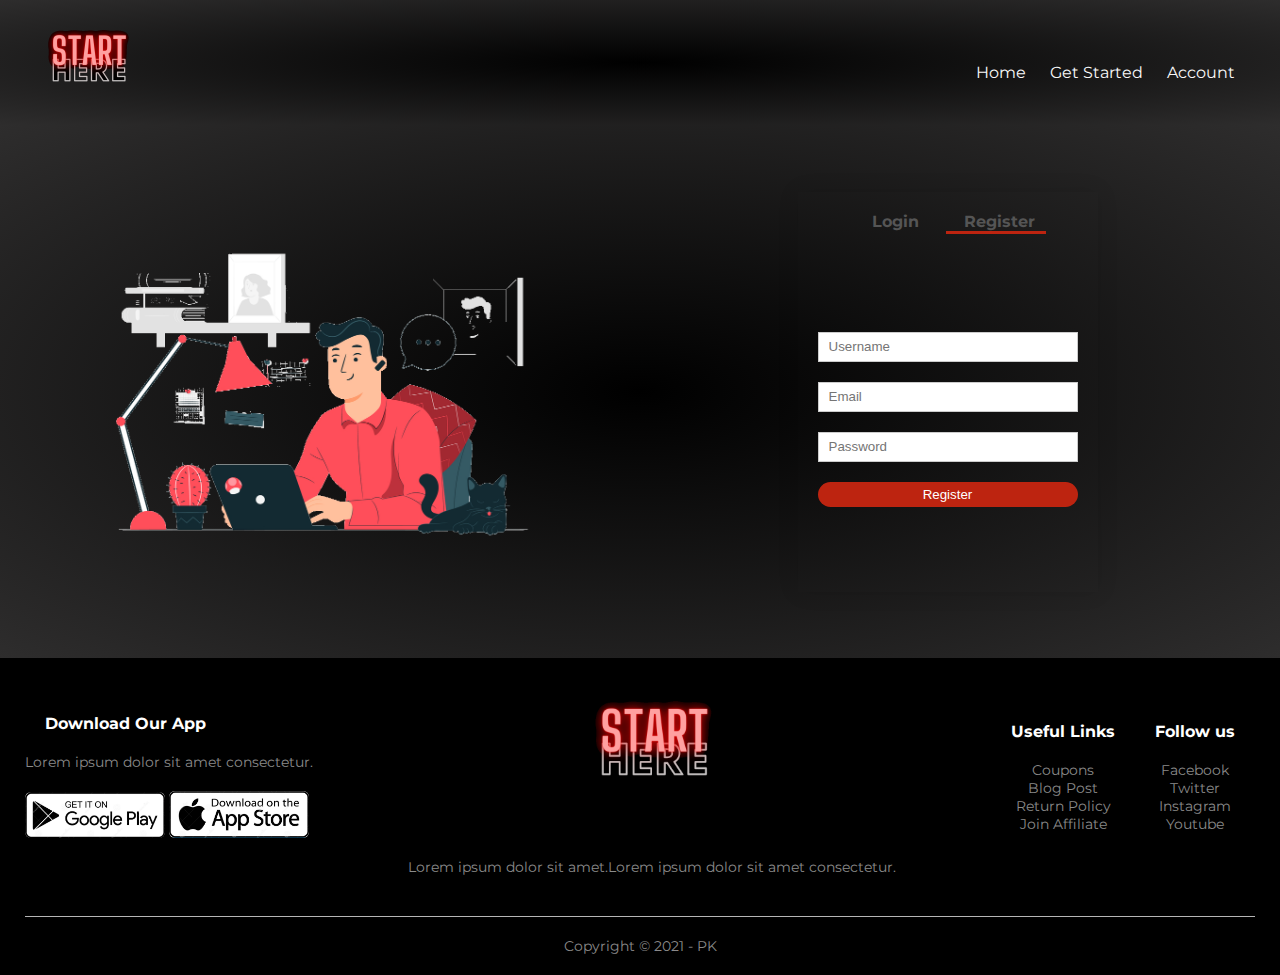
==== BL_Hackathon/loginPage.html @ e523d8de "home page and about page done" ====
<html lang="en">
<head>
    <meta charset="UTF-8">
    <meta name="viewport" content="width=device-width, initial-scale=1.0">
    <title>Start Here</title>
    <link rel="stylesheet" href="landingPage.css">
    <link href="https://fonts.googleapis.com/css2?family=Montserrat:ital,wght@0,300;0,400;0,800;1,500&display=swap" rel="stylesheet">
    <link rel="stylesheet" href="https://use.fontawesome.com/releases/v5.14.0/css/all.css" integrity="sha384-HzLeBuhoNPvSl5KYnjx0BT+WB0QEEqLprO+NBkkk5gbc67FTaL7XIGa2w1L0Xbgc" crossorigin="anonymous">
</head>
<body>
    <div class="header">
    <div class="container">
        <div class="navbar">
            <div class="logo">
                <img src="logologo.png" width = "125px">
            </div>
            <nav>
                <ul id="MenuItems">
                    <li><a href="index.html">Home</a></li>
                    <li><a href="GetStarted.html">Get Started</a></li>
                    <li><a href="loginPage.html">Account <i class="fas fa-user"></i></a></li>
                </ul>
            </nav>
            <li style="list-style: none;" class="menu-icon" onclick="menutoggle()"><i class="fas fa-bars"></i></li>
        </div>
    </div>
</div>

<!-- ----------- ACCOUNT PAGE ----------- -->
<div class="account-page">
    <div class="container">
        <div class="row">
            <div class="col-2">
                <img src="login.png" width="100%">
            </div>
            <div class="col-2">
                <div class="form-container">
                    <div class="form-btn">
                        <span onclick="login()">Login</span>
                        <span onclick="register()">Register</span>
                        <hr id="Indicator">
                    </div>

                    <form id="LoginForm">
                        <input type="text" placeholder="Username">
                        <input type="current-password" placeholder="Password">
                        <button type="submit" class="btn">Login</button>
                        <a href="">Forgot password</a>
                    </form>

                    <form id="RegForm">
                        <input type="text" placeholder="Username">
                        <input type="email" placeholder="Email">
                        <input type="current-password" placeholder="Password">
                        <button type="submit" class="btn">Register</button>

                    </form>
                </div>
            </div>
        </div>
    </div>
</div>







   <!-------- FOOTER --------->
   <div class="footer">
       <div class="container">
           <div class="row">
               <div class="footer-col-1">
                   <h3>Download Our App</h3>
                   <p>Lorem ipsum dolor sit amet consectetur.</p>
                   <div class="app-logo">
                    <img src="App1.png">
                    <img src="App2.png">
                </div>
               </div>
               <div class="footer-col-2">
                <img src="logologo.png" width="170px">
                <p>Lorem ipsum dolor sit amet.Lorem ipsum dolor sit amet consectetur.</p>
              </div>
             <div class="footer-col-3">
                <div class="txt">
                <h3>Useful Links</h3>
                <ul>
                    <li>Coupons</li>
                    <li>Blog Post</li>
                    <li>Return Policy</li>
                    <li>Join Affiliate</li>
                </ul>
                </div>
                <div class="txt">
                    <h3>Follow us</h3>
                    <ul>
                        <li>Facebook</li>
                        <li>Twitter</li>
                        <li>Instagram</li>
                        <li>Youtube</li>
                    </ul>
                 </div>
            </div>
       </div>
       <hr>
       <p class="copyright">Copyright &#169 2021 - PK</p>
   </div>


<script src="landingPage.js"></script>
</body>
</html>
---- BL_Hackathon/landingPage.css ----
* {
    margin: 0;
    padding: 0;
    box-sizing: border-box;
    /* background-color: black; */
}
body{
    font-family: 'Montserrat', sans-serif;
}
.navbar {
    display: flex;
    align-items: center;
    /* padding: 20px; */
    padding: 0px;
}
nav {
    flex: 1;
    text-align: right;
}
nav ul {
    display: inline-block;
    list-style-type: none;
}
nav ul li{
    display: inline-block;
    margin-right: 20px;
}
a{
    text-decoration: none;
    color: rgb(248, 248, 248);
}
h1{
    color:rgb(248, 248, 248);
}
p{
    color: rgb(248, 248, 248);
}
.container{
    max-width: 1300px;
    margin: auto;
    padding-left: 25px;
    padding-right: 25px;
}
.row{
    display: flex;
    align-items: center;
    flex-wrap: wrap;
    justify-content: space-around;
}
.col-2 {
    /* padding-left: 40px; */
    flex-basis: 50%;
    min-width: 300px;
}
.col-2 img{
    max-width: 90%;
    padding: 50px 0px;
    margin-left: 40px;
    width: 500px;
}
.col-2 h1 {
    font-size: 50px;
    line-height: 60px;
    margin: 25px 0;
}
.btn{
    padding: 5px;
    display: inline-block;
    background: #bd2410;
    color: #fff ;
    margin: 30px 0;
    border-radius: 30px;
}
.btn:hover{
    background: #563434;
}
.header{
    background: radial-gradient(#000, rgb(46, 45, 45)) ;
}
.header .row{
    margin-top: 70px;
}
.categories{
    margin: 70px 0;
}
.col-3{
    justify-content: center;
    flex-basis: auto;
    min-width: 250px;
    margin-bottom: 30px;
}

.small-container{
    max-width: 1080px;
    margin: auto;
    padding-left: 25px;
    padding-right: 25px;
}
.col-4{
    flex-basis: 25%;
    padding: 10px;
    min-width: 200px;
    margin-bottom: 50px;
    transition: transform 0.5s;
}
.title{
    text-align: center;
    margin: 0 auto 80px;
    position: relative;
    line-height: 60px;
    color: #555;
}
.title::after{
    content: '';
    background: #bd2410;
    width: 80px;
    height: 5px;
    border-radius: 5px;
    position: absolute;
    bottom: 0;
    left: 50%;
    transform: translateX(-50%);
}
h5{
    color: #555;
    font-weight: normal;
}
.col-4 p{
    font-size: 14px;
}
.rating i {
    color: #bd2410;
}
.col-4:hover{
    transform: translateY(-5px);
}
/* --------OFFER------ */
/* .offer{
    background: radial-gradient(ellipse at center, rgba(246,246,246,1) 0%, rgba(255,255,255,1) 0%, rgba(255,255,255,1) 72%, rgba(237,237,237,1) 89%, rgba(237,237,237,1) 100%);
    margin-top: 80px;
    padding: 30px 0;
}
.col-2 .offer-img{
    padding: 50px;
}
small{
    color: #555;
} */
/* --------TESTIMONIAL---------- */

.testimonial{
    padding-top: 100px;
}
.testimonial .col-4{
    /* justify-content: center;
    text-align: center; */
    padding: 40px 20px;
    box-shadow: 0 0 20px 0px rgba(0,0,0,0.1);
    cursor: pointer;
}
.testimonial .col-4 img{
    width: 50px;
    margin-top: 20px;
    border-radius: 50%;
}
.testimonial .col-4:hover{
    transform: translateY(-10px);
}
.center-text{
    justify-content: center;
    text-align: center;
}
.fa-quote-left{
    font-size: 34px;
    color: #bd2410;
}
.col-4 p{
    font-size: 12px;
    margin: 12px 0;
    color: #777;
}
.testimonial .col-4 h3{
    font-weight: 600;
    color: #555;
    font-size: 16px;
}

/* ------- BRANDS ------- */
.brands{
    margin: 50px auto;
}
.col-5{
    width: 120px;
}
.col-5 img{
    width: 100%;
    cursor: pointer;
    filter: grayscale(100%);
}
.col-5 img:hover{
    filter: grayscale(0);
}

/* ---------- FOOTER ---------- */
.footer{
    background: #000;
    color: #8a8a8a;
    font-size: 14px;
    padding: 0px 0 20px;
    margin: 0;
}
.footer p{
    color: #8a8a8a;
}
.footer h3{
    color: #fff;
    margin: 20px;
}
.footer-col-1, .footer-col-2, .footer-col-3, .footer-col-4{
    min-width: 250px;
    margin-bottom:20px ;
}
.footer-col-2{
    flex: 1;
    text-align: center;
}
.footer-col-2 img{
    width: 180px;
    margin-bottom: 20px;
}
/* .footer-col-3 ul, .footer-col-4 ul{
    list-style: none;
    flex-basis: 12%;
    text-align: center;
} */
.footer-col-3{
    display: flex;
    text-align: center;
}
.footer-col-3 ul{
    list-style: none;
}
.app-logo{
    margin-top: 20px;
}
.app-logo img{
    width: 140px;
    border-radius: 6px; /*additional*/
}
.footer hr{
    border:none;
    background: #b5b5b5;
    height: 1px;
    margin: 20px 0;
}
.copyright{
    text-align: center;
}
/* .fas{
    width: 28px;
    margin-left: 20px;
    display: none;
} */

.menu-icon{
    width: 28px;
    margin-left: 20px;
    display: none;
}


/* -----------ACCOUNT PAGE------------ */
.account-page{
    padding: 50px 0;
    background: radial-gradient(#000, rgb(46, 45, 45)) ;
}
.form-container{
    /* background: radial-gradient(ellipse at center, rgba(246,246,246,1) 0%, rgba(255,255,255,1) 0%, rgba(255,255,255,1) 72%, rgba(237,237,237,1) 89%, rgba(237,237,237,1) 100%); */
    width: 300px;
    height: 400px;
    position: relative;
    text-align: center;
    padding: 20px 0;
    margin: auto;
    box-shadow: 0 0 20px 0px rgba(0,0,0,0.1);
    overflow: hidden;
}
.form-container span{
    font-weight: bold;
    padding: 0 10px;
    color: #555;
    cursor: pointer;
    width: 100px;
    display: inline-block;
}
.form-btn{
    display: inline-block;
}
.form-container form{
    max-width: 300px;
    padding: 0 20px;
    position: absolute;
    top: 130px;
    transition: transform 1s;
}
form input{
    width: 100%;
    height: 30px;
    margin: 10px 0;
    padding: 0 10px;
    border: 1px solid #ccc;
}
form .btn{
    width: 100%;
    border: none;
    cursor: pointer;
    margin: 10px 0;
}
form .btn:focus{
    outline: none;
}
#LoginForm{
    left: -300px;
}
#RegForm{
    left: 0;
}
form a{
    font-size: 12px;
}
#Indicator{
    width: 100px;
    border: none;
    background: #bd2410;
    height: 3px;
    /* margin-top: 80px; */
    transform: translateX(100px);
    transition: transform 1s;
}

/* ---------- CONTACT PAGE ----------- */

.contact{
    margin: 70px 0;
    background: radial-gradient(ellipse at center, rgba(246,246,246,1) 0%, rgba(255,255,255,1) 0%, rgba(255,255,255,1) 72%, rgba(237,237,237,1) 89%, rgba(237,237,237,1) 100%);
}
input{
    width: 300px;
    height: 30px;
    margin-bottom: 15px;
}
textarea{
    width: 300px;
    height: 90px;
}


/* ---------- ABOUT PAGE --------- */

.aboutInfo{
    padding: 20px 20px;
    /* background: radial-gradient(circle, rgba(226,99,99,1) 0%, rgba(211,88,71,1) 38%, rgba(166,25,25,1) 100%); */
}
#owner{
    display: flex;
    justify-content: space-between;
}
.ownerPhoto img{
    border-radius: 50%;
    margin-left: 0%;
    padding-left: 20px;
    padding-right: 20px;
}
/* .ownerPhoto small{
    position: relative;
    left: 80px;
} */
.col-2 p{
    padding: 10px 20px 5px 0;
}
.block{
    padding-left: 10px;
    margin-left: 30px;
    background: radial-gradient(ellipse at center, rgba(246,246,246,1) 0%, rgba(255,255,255,1) 0%, rgba(255,255,255,1) 72%, rgba(237,237,237,1) 89%, rgba(237,237,237,1) 100%);
}

/* ----------- MEDIA QUERY FOR MENU ----------- */
@media only screen and (max-width: 800px){
    
    nav ul{
        position: absolute;
        top: 70px;
        left: 0;
        background: #333;
        width: 100%;
        overflow: hidden;
        transition: max-height 0.5s;
    }
    nav ul li{
        display: block;
        margin-right: 50px;
        margin-top: 10px;
        margin-bottom: 10px;
    }
    nav ul li a{
        color: #fff;
    }

    .menu-icon{
        display: block;
        cursor: pointer;
    }

}

/* ------------media query for less than 600 screen size----------- */
@media only screen and (max-width: 600px){

    .row{
        text-align: center;
    }
    .col-2, .col-3, .col-4{
        flex-basis: 100%;
    }
    .single-product .row{
        text-align: left;
    }
    .single-product .col-2{
        padding: 20px 0;
    }
    .single-product h1{
        font-size: 26px;
        line-height: 32px;
    }
    .cart-info p{
        display: none;
    }
}
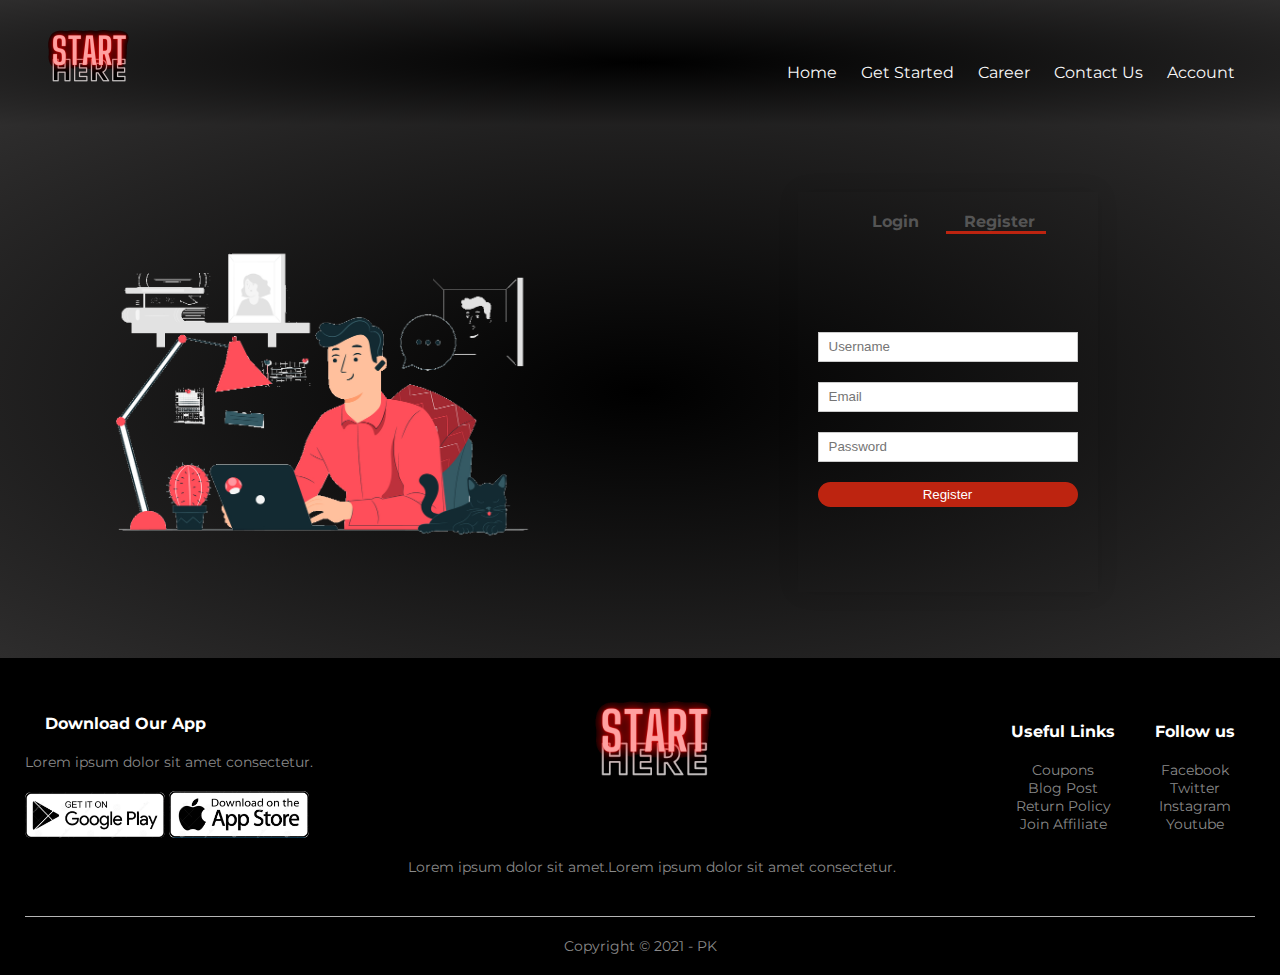
==== commit 7105714b: "get started , questions and answer pages uploaded" ====
--- a/BL_Hackathon/loginPage.html
+++ b/BL_Hackathon/loginPage.html
@@ -17,7 +17,9 @@
             <nav>
                 <ul id="MenuItems">
                     <li><a href="index.html">Home</a></li>
-                    <li><a href="GetStarted.html">Get Started</a></li>
+                    <li><a href="getstarted.html">Get Started</a></li>
+                    <li><a href="">Career</a></li>
+                    <li><a href="">Contact Us</a></li>
                     <li><a href="loginPage.html">Account <i class="fas fa-user"></i></a></li>
                 </ul>
             </nav>
